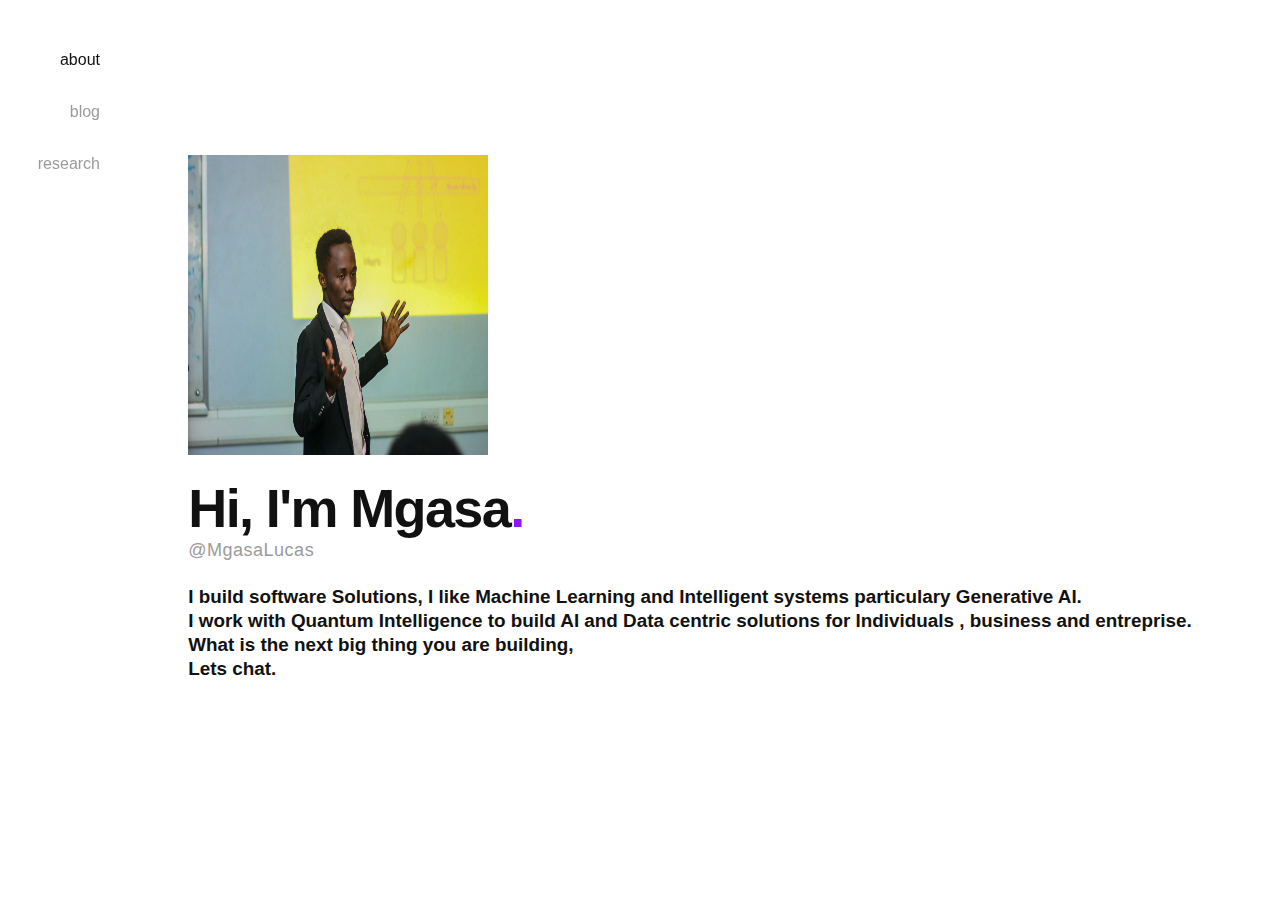
==== index.html @ 2a8d3522 "make the nav active" ====
<!DOCTYPE html>
<html lang="en-us">

<head>
    <meta name="generator" content="Hugo 0.74.3" />
    <title>Mgasa Lucas</title>

    <meta charset="UTF-8">
    <meta name="language" content="en">
    <meta name="description" content="">
    <meta name="keywords"
        content="Mgasa Lucas , Lucas , Mgasa , Apple SPG , Quantum Intelligence Mgasa Lucas Robert Quantum Intelligence AI ML, Data Science , UDSM , COSTECH , Dar Es Salaam, Computer Vision , Machine Learning , Artificial Intelligence , Software Development">
    <meta name="viewport" content="width=device-width, initial-scale=1.0">
    <meta http-equiv="content-type" content="text/html; charset=utf-8">
    <meta http-equiv="X-UA-Compatible" content="IE=edge">



    <meta name="twitter:card" content="summary" />
    <meta name="twitter:title" content="" />
    <meta name="twitter:description" content="" />
    <meta name="twitter:site" content="@MgasaLucas" />
    <meta name="twitter:creator" content="https://twitter.com/MgasaLucas" />


    <link rel="shortcut icon" type="image/png" href="/favicon.ico" />












    <link type="text/css" rel="stylesheet" href="css/main.css"
        integrity="sha256-&#43;qDN8tIR&#43;&#43;HYOZw0DYmHgflLjpqdDlNleluL98E&#43;mQs=" />

    <link rel="stylesheet" href="css/about.css">

    <link type="text/css" rel="stylesheet"
        href="css/custom.css"
        integrity="sha256-47DEQpj8HBSa&#43;/TImW&#43;5JCeuQeRkm5NMpJWZG3hSuFU=" />



    <link rel="alternate" type="application/rss+xml+xml" href="index.xml"
        title="Mgasa Lucas " />




    <script type="application/ld+json">

  
  </script>

</head>

<body>
    <div class="burger__container">
        <div class="burger" aria-controls="navigation" aria-label="Menu">
            <div class="burger__meat burger__meat--1"></div>
            <div class="burger__meat burger__meat--2"></div>
            <div class="burger__meat burger__meat--3"></div>
        </div>
    </div>


    <nav class="nav" id="navigation">
        <ul class="nav__list">


            <li>
                <a class="active" href="#">about</a>
            </li>

            <li>
                <a href="https://blog.neurotech.africa/author/mgasa/">blog</a>
            </li>

            <li>
                <a href="#">research</a>
            </li>

        </ul>
    </nav>


    <main>


        <div class="splash-container">
            <div class="splash">
                <img src="images/mgasa.jpeg" width=300 height=300>
                <br><br>
                <h1>Hi, I&#39;m Mgasa<span class="fancy">.</span></h1>

                <span class="handle">@MgasaLucas</span>

                <h3>
                    I build software Solutions, I like Machine Learning and Intelligent systems particulary Generative AI. <br/> I work with Quantum Intelligence to build AI and Data centric solutions for Individuals , business and entreprise.
                    <br/>
                    What is the next big thing you are building, 
                    <br/>Lets chat.
                </h3>





                <div class="social-icons">



                    <a class="social-icons__link" title="Twitter" href="https://twitter.com/MgasaLuas" target="_blank"
                        rel="noopener">
                        <div class="social-icons__icon"
                            style="background-image: url('https://shreya-rajpal.com/svg/twitter.svg')"></div>
                    </a>




                    <a class="social-icons__link" title="LinkedIn" href="https://www.linkedin.com/in/mgasa-lucas/"
                        target="_blank" rel="noopener">
                        <div class="social-icons__icon"
                            style="background-image: url('https://shreya-rajpal.com/svg/linkedin.svg')"></div>
                    </a>


                </div>

            </div>
        </div>


    </main>

    <script>

function toggleMobileNavState() { const body = document.querySelector("body"); body.classList.toggle("nav--active"); }
function initBurger() { const burger = document.querySelector(".burger"); burger.addEventListener("click", toggleMobileNavState); }
initBurger();

    </script>



    <script src="js/main.js"
        integrity="sha256-SeTYo4Q1fZtEW4c3GGNBmTft6fp3c3Ui/7YzBzrr&#43;kQ=" crossorigin="anonymous"></script>

</body>

</html>
---- css/main.css ----
/* General Reset */
* {
    margin: 0;
    padding: 0;
    box-sizing: border-box;
    font-family: 'Arial', sans-serif;
}

body {
    background-color: #f4f4f4;
    color: #333;
    line-height: 1.6;
}

.nav {
    display: flex;
    justify-content: center;
    background-color: #333;
    padding: 1rem 0;
}

.nav__list {
    list-style: none;
    display: flex;
    gap: 2rem;
}

.nav__list a {
    color: #fff;
    text-decoration: none;
    font-size: 1.1rem;
    text-transform: uppercase;
    transition: color 0.3s ease-in-out;
}

.nav__list a:hover,
.nav__list a.active {
    color: #e67e22;
}

.burger__container {
    display: none;
}

.splash-container {
    display: flex;
    justify-content: center;
    align-items: center;
    height: 100vh;
    padding: 0 1rem;
}

.splash {
    text-align: center;
    background-color: #fff;
    padding: 2rem;
    border-radius: 10px;
    box-shadow: 0 4px 10px rgba(0, 0, 0, 0.1);
}

.splash img {
    border-radius: 50%;
    border: 3px solid #e67e22;
}

.splash h1 {
    font-size: 2.5rem;
    margin-top: 1rem;
    color: #333;
}

.splash .fancy {
    color: #e67e22;
}

.splash h2 {
    font-size: 1.5rem;
    color: #666;
    margin: 1rem 0;
}

.social-icons {
    margin-top: 2rem;
    display: flex;
    justify-content: center;
    gap: 1.5rem;
}

.social-icons__link {
    display: block;
    width: 40px;
    height: 40px;
    background-size: contain;
}

.social-icons__icon {
    width: 100%;
    height: 100%;
    background-size: cover;
    background-repeat: no-repeat;
}

/* Responsive Design */
@media (max-width: 768px) {
    .nav__list {
        flex-direction: column;
        gap: 1rem;
        background-color: #333;
        padding: 1rem;
    }

    .splash-container {
        height: auto;
        padding: 2rem 1rem;
    }

    .splash {
        padding: 1.5rem;
    }

    .splash h1 {
        font-size: 2rem;
    }

    .splash h2 {
        font-size: 1.2rem;
    }

    .social-icons {
        margin-top: 1.5rem;
    }
}

@media (max-width: 480px) {
    .splash h1 {
        font-size: 1.8rem;
    }

    .splash h2 {
        font-size: 1rem;
    }
}
---- css/about.css ----
@charset "UTF-8";
button,
button[type="button"],
button[type="reset"],
button[type="submit"] {
  -webkit-appearance: button;
}
input,
input[type="text"],
input[type="email"] {
  -webkit-appearance: none;
  -moz-appearance: none;
  appearance: none;
}
html,
body {
  background-color: #fff;
  color: #111;
  height: 100%;
}
html {
  box-sizing: border-box;
}
*,
*:before,
*:after {
  padding: 0;
  margin: 0;
  box-sizing: inherit;
}
html {
  font-family: -apple-system, BlinkMacSystemFont, segoe ui, Roboto, Oxygen-Sans,
    Ubuntu, Cantarell, helvetica neue, sans-serif;
  -webkit-font-smoothing: antialiased;
  font-size: 95%;
}
@media screen and (min-width: 800px) {
  html {
    font-size: 100%;
  }
}
@media screen and (min-width: 1400px) {
  html {
    font-size: 115%;
  }
}
h1,
h2,
h3,
h4,
h5,
h6 {
  margin-top: 1.5rem;
  margin-bottom: 0;
  line-height: 1.5rem;
}
h1 {
  font-size: 2.121rem;
  line-height: 2.25rem;
  margin-top: 2.25rem;
}
h2 {
  font-size: 1.414rem;
}
h3 {
  font-size: 1.17833333rem;
}
h4 {
  font-size: 0.98194444rem;
}
h5 {
  font-size: 0.81828704rem;
}
p {
  margin-top: 1.5rem;
  margin-bottom: 0;
  line-height: 1.5rem;
}
ul,
ol {
  padding-left: 1.5rem;
  margin-top: 1.5rem;
  margin-bottom: 1.5rem;
}
ul li,
ol li {
  line-height: 1.5rem;
}
ul ul,
ul ol,
ol ul,
ol ol {
  margin-top: 0;
  margin-bottom: 0;
}
blockquote {
  margin-top: 1.5rem;
  margin-bottom: 1.5rem;
  line-height: 1.5rem;
  color: #111;
}
blockquote::before {
  position: absolute;
  content: "\201C";
  font-size: 6em;
  font-family: roboto, serif;
  margin-top: 0.1em;
  margin-left: -0.2em;
  z-index: -1;
  color: #ededed;
}
blockquote cite {
  font-style: italic;
  font-size: 0.95em;
  color: #717171;
}
blockquote cite::before {
  content: "— ";
}
pre {
  line-height: 1.45;
  margin-top: 1.5rem;
  padding: 16px;
  word-wrap: normal;
  overflow: auto;
  background-color: #f6f8fa;
  border-radius: 50%;
}
code {
  font-size: 85%;
  font-family: sfmono-regular, Consolas, Menlo, monospace;
  padding: 0.2em 0.4em;
  margin: 0;
  background-color: rgba(27, 31, 35, 0.05);
  border-radius: 50%;
}
pre > code {
  word-break: normal;
  white-space: pre;
}
pre code {
  display: inline;
  padding: 0;
  margin: 0;
  overflow: visible;
  line-height: inherit;
  word-wrap: normal;
  background-color: transparent;
  border: 0;
}
.lead {
  font-size: 1.414rem;
}
abbr[title] {
  text-decoration: underline double;
}
.burger__container {
  height: 4rem;
  display: flex;
  align-items: center;
  padding: 0 1.5rem;
  position: fixed;
  width: 100%;
  background: #fff;
  z-index: 2;
}
@media screen and (min-width: 800px) {
  .burger__container {
    display: none;
  }
}
.burger {
  position: relative;
  width: 28px;
  height: 28px;
  cursor: pointer;
}
.burger__meat {
  position: absolute;
  width: 28px;
  height: 2px;
  background: #111;
  top: calc(50% - 2px / 2);
  left: calc(50% - 28px / 2);
  transition: all 150ms ease-in;
}
.burger__meat--1 {
  transform: translateY(-10px);
}
.burger__meat--2 {
  width: calc(28px - 6px);
}
.burger__meat--3 {
  transform: translateY(10px);
}
.nav--active .burger__meat--1 {
  transform: rotate(45deg);
}
.nav--active .burger__meat--2 {
  opacity: 0;
}
.nav--active .burger__meat--3 {
  transform: rotate(-45deg);
}
.nav {
  font-size: 16px;
  position: fixed;
  display: flex;
  justify-content: center;
  align-items: center;
  background: #fff;
  visibility: hidden;
  z-index: 1;
}
@media screen and (min-width: 800px) {
  .nav {
    display: block;
    visibility: visible;
    padding-top: 3em;
    width: 100px;
  }
}
.nav--active .nav {
  visibility: visible;
  height: 100%;
  width: 100%;
}
@media screen and (min-width: 800px) {
  .nav--active .nav {
    width: 100px;
  }
}
.nav__list {
  text-align: right;
  list-style: none;
  margin: 0;
  padding: 0;
  width: 50%;
}
@media screen and (min-width: 800px) {
  .nav__list {
    width: auto;
  }
}
@media screen and (max-width: 799px) {
  .nav__list {
    transform: translateY(-25px);
    opacity: 0;
  }
  .nav--active .nav__list {
    transform: translateY(0);
    opacity: 1;
    transition: all 500ms ease;
  }
}
.nav__list li {
  margin-bottom: 3em;
  line-height: 1.5em;
}
.nav__list li:last-of-type {
  margin-bottom: 0;
}
@media screen and (min-width: 800px) {
  .nav__list li {
    margin-bottom: 1.75em;
  }
}
.nav__list a {
  color: #9b9b9b;
  text-decoration: none;
  font-size: 2em;
}
.nav__list a.active {
  color: #111;
}
.nav__list a:hover {
  color: #111;
}
@media screen and (min-width: 800px) {
  .nav__list a {
    font-size: 1em;
  }
}
.social-icons {
  display: flex;
  justify-content: center;
}
.social-icons__link {
  padding: 0.8rem;
}
.social-icons__link:not(:last-child) {
  margin-right: 1em;
}
.social-icons__link .social-icons__icon {
  width: 1.4rem;
  height: 1.4rem;
  background-size: contain;
  background-repeat: no-repeat;
}
body.nav--active {
  overflow: hidden;
}
main {
  padding: 3rem 1.5rem 1rem;
}
@media screen and (min-width: 800px) {
  main {
    padding-left: calc(1.5rem + 100px);
  }
}
@media screen and (max-width: 799px) {
  main {
    padding-top: calc(3rem + 4rem);
  }
}
.splash-container {
  height: 100%;
  display: flex;
  justify-content: center;
  align-items: center;
  font-size: 14px;
}
@media screen and (min-width: 800px) {
  .splash-container {
    font-size: 18px;
  }
}
.splash h1 {
  font-size: 3em;
  line-height: 1;
  letter-spacing: -0.03em;
  margin: 0;
}
.splash h2 {
  font-size: 2.25em;
  font-weight: 500;
  line-height: 1.25;
  max-width: 22em;
  letter-spacing: -0.03em;
}
.fancy {
  color: #9013fe;
}
.handle {
  display: inline-block;
  margin-top: 0.275em;
  color: #9b9b9b;
  letter-spacing: 0.5px;
}
.writing {
  text-decoration: none;
  color: #9013fe;
}
main {
  padding-top: 0;
  padding-bottom: 0;
  height: 100%;
}
.social-icons {
  justify-content: flex-start;
  padding-top: 1rem;
  margin-left: -0.8rem;
}
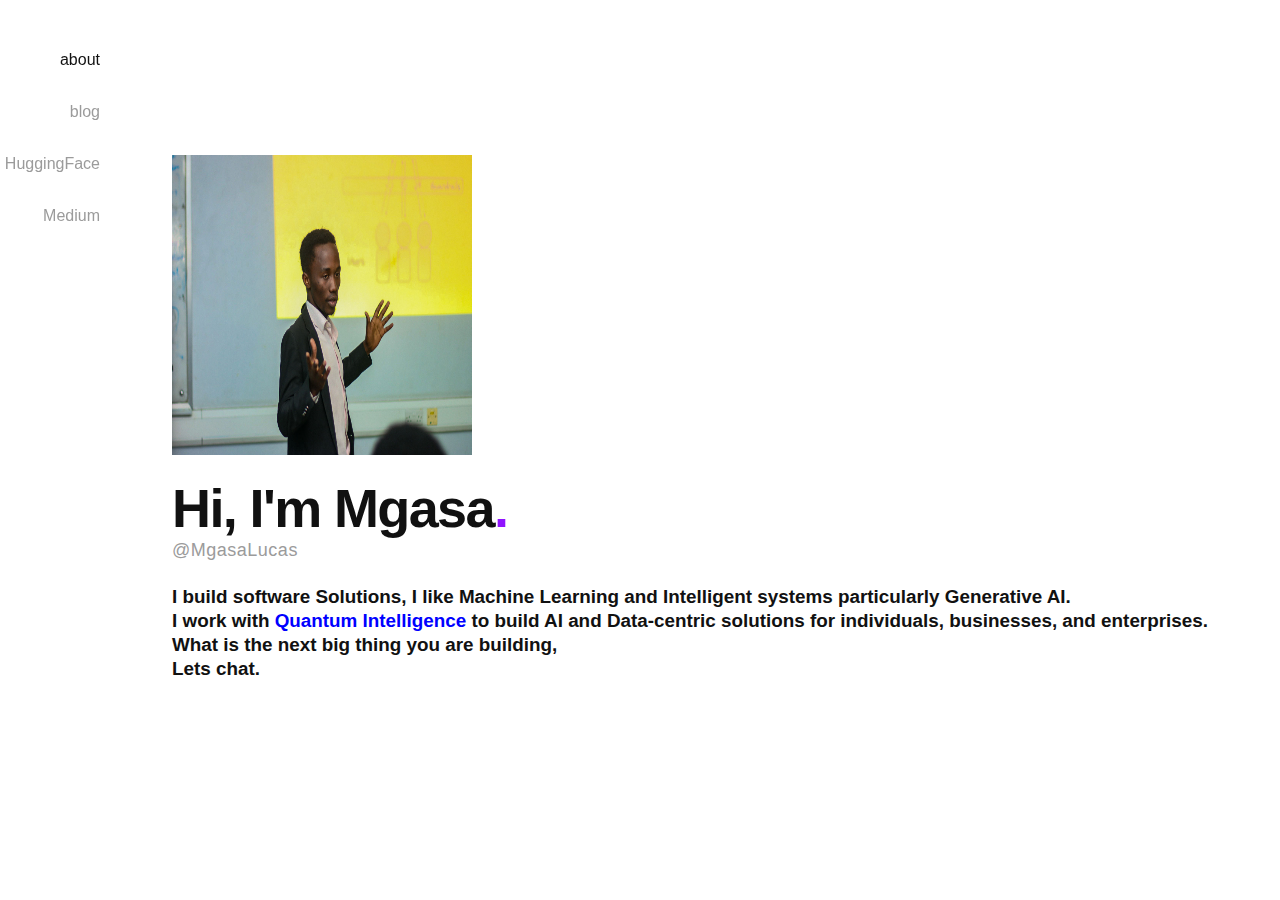
==== commit 405aacf9: "Hugging face, medium , and quantum link" ====
--- a/index.html
+++ b/index.html
@@ -83,7 +83,11 @@
             </li>
 
             <li>
-                <a href="#">research</a>
+                <a href="https://huggingface.co/MgasaLucas">HuggingFace</a>
+            </li>
+
+            <li>
+                <a href="https://medium.com/@mgasalucas">Medium</a>
             </li>
 
         </ul>
@@ -102,8 +106,9 @@
                 <span class="handle">@MgasaLucas</span>
 
                 <h3>
-                    I build software Solutions, I like Machine Learning and Intelligent systems particulary Generative AI. <br/> I work with Quantum Intelligence to build AI and Data centric solutions for Individuals , business and entreprise.
-                    <br/>
+                    I build software Solutions, I like Machine Learning and Intelligent systems particularly Generative AI. <br/> 
+                    I work with <a href="https://www.quantumintelligence.co.tz" style="color: blue; text-decoration: none;">Quantum Intelligence</a> to build AI and Data-centric solutions for individuals, businesses, and enterprises.
+                                        <br/>
                     What is the next big thing you are building, 
                     <br/>Lets chat.
                 </h3>
@@ -150,6 +155,7 @@
 
 
 
+
     <script src="js/main.js"
         integrity="sha256-SeTYo4Q1fZtEW4c3GGNBmTft6fp3c3Ui/7YzBzrr&#43;kQ=" crossorigin="anonymous"></script>
 
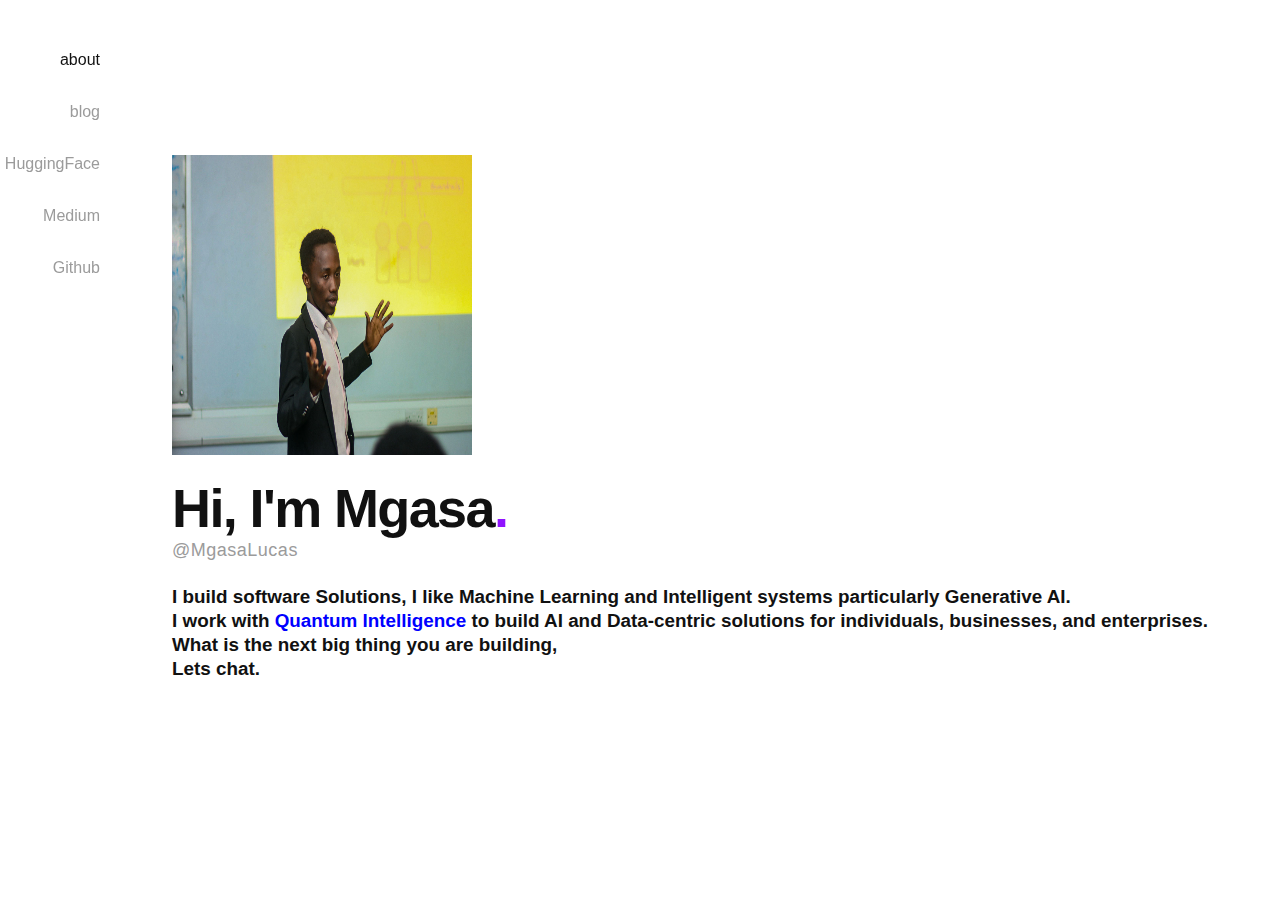
==== commit bdd8b062: "github" ====
--- a/index.html
+++ b/index.html
@@ -90,6 +90,10 @@
                 <a href="https://medium.com/@mgasalucas">Medium</a>
             </li>
 
+            <li>
+                <a href="https://github.com/MGASALUCAS">Github</a>
+            </li>
+
         </ul>
     </nav>
 
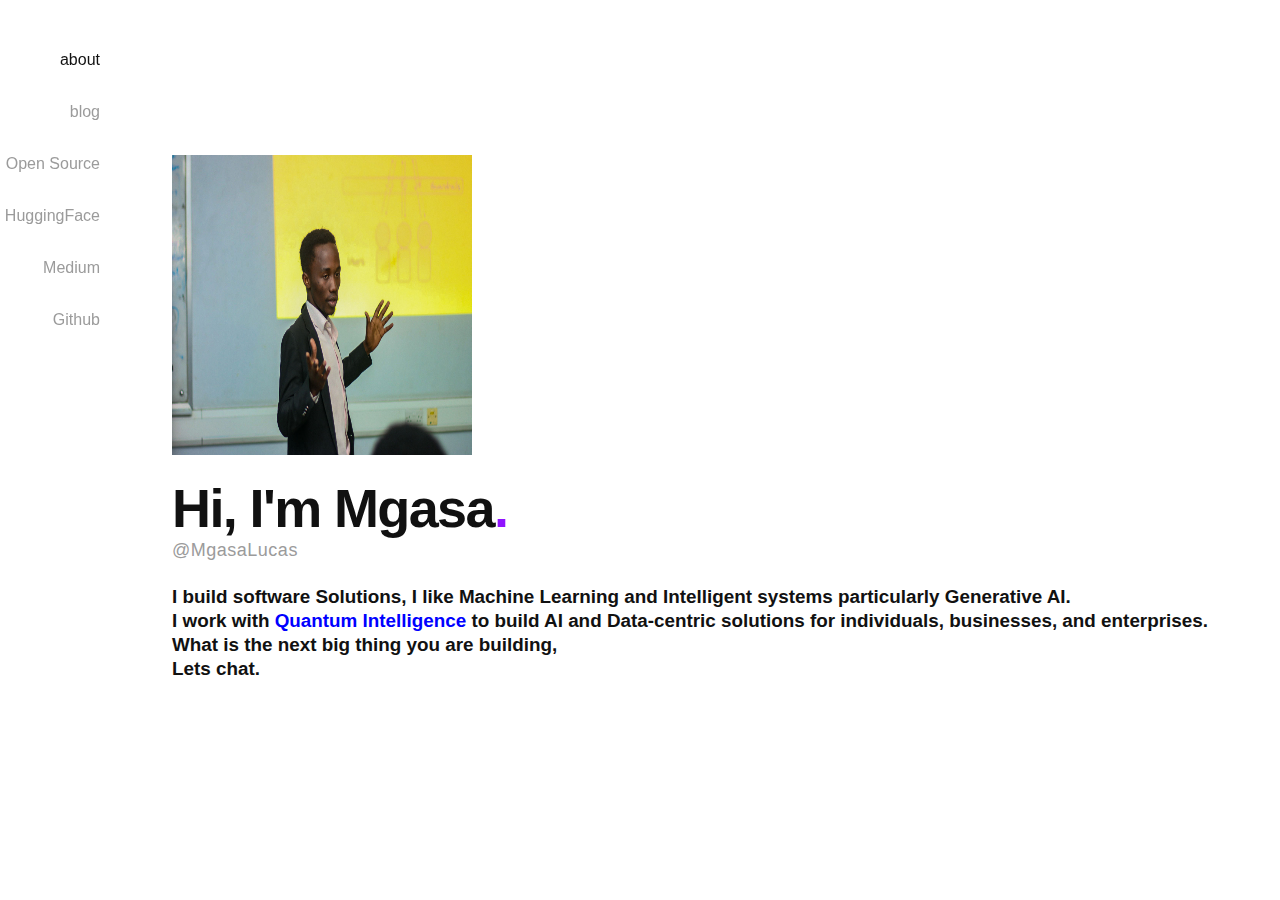
==== commit c12202e7: "added research page" ====
--- a/index.html
+++ b/index.html
@@ -1,20 +1,19 @@
 <!DOCTYPE html>
 <html lang="en-us">
-
-<head>
+  <head>
     <meta name="generator" content="Hugo 0.74.3" />
     <title>Mgasa Lucas</title>
 
-    <meta charset="UTF-8">
-    <meta name="language" content="en">
-    <meta name="description" content="">
-    <meta name="keywords"
-        content="Mgasa Lucas , Lucas , Mgasa , Apple SPG , Quantum Intelligence Mgasa Lucas Robert Quantum Intelligence AI ML, Data Science , UDSM , COSTECH , Dar Es Salaam, Computer Vision , Machine Learning , Artificial Intelligence , Software Development">
-    <meta name="viewport" content="width=device-width, initial-scale=1.0">
-    <meta http-equiv="content-type" content="text/html; charset=utf-8">
-    <meta http-equiv="X-UA-Compatible" content="IE=edge">
-
-
+    <meta charset="UTF-8" />
+    <meta name="language" content="en" />
+    <meta name="description" content="" />
+    <meta
+      name="keywords"
+      content="Mgasa Lucas , Lucas , Mgasa , Apple SPG , Quantum Intelligence Mgasa Lucas Robert Quantum Intelligence AI ML, Data Science , UDSM , COSTECH , Dar Es Salaam, Computer Vision , Machine Learning , Artificial Intelligence , Software Development"
+    />
+    <meta name="viewport" content="width=device-width, initial-scale=1.0" />
+    <meta http-equiv="content-type" content="text/html; charset=utf-8" />
+    <meta http-equiv="X-UA-Compatible" content="IE=edge" />
 
     <meta name="twitter:card" content="summary" />
     <meta name="twitter:title" content="" />
@@ -22,147 +21,145 @@
     <meta name="twitter:site" content="@MgasaLucas" />
     <meta name="twitter:creator" content="https://twitter.com/MgasaLucas" />
 
-
     <link rel="shortcut icon" type="image/png" href="/favicon.ico" />
 
+    <link
+      type="text/css"
+      rel="stylesheet"
+      href="css/main.css"
+      integrity="sha256-&#43;qDN8tIR&#43;&#43;HYOZw0DYmHgflLjpqdDlNleluL98E&#43;mQs="
+    />
 
+    <link rel="stylesheet" href="css/about.css" />
 
+    <link
+      type="text/css"
+      rel="stylesheet"
+      href="css/custom.css"
+      integrity="sha256-47DEQpj8HBSa&#43;/TImW&#43;5JCeuQeRkm5NMpJWZG3hSuFU="
+    />
 
+    <link
+      rel="alternate"
+      type="application/rss+xml+xml"
+      href="index.xml"
+      title="Mgasa Lucas "
+    />
 
+    <script type="application/ld+json"></script>
+  </head>
 
-
-
-
-
-
-
-    <link type="text/css" rel="stylesheet" href="css/main.css"
-        integrity="sha256-&#43;qDN8tIR&#43;&#43;HYOZw0DYmHgflLjpqdDlNleluL98E&#43;mQs=" />
-
-    <link rel="stylesheet" href="css/about.css">
-
-    <link type="text/css" rel="stylesheet"
-        href="css/custom.css"
-        integrity="sha256-47DEQpj8HBSa&#43;/TImW&#43;5JCeuQeRkm5NMpJWZG3hSuFU=" />
-
-
-
-    <link rel="alternate" type="application/rss+xml+xml" href="index.xml"
-        title="Mgasa Lucas " />
-
-
-
-
-    <script type="application/ld+json">
-
-  
-  </script>
-
-</head>
-
-<body>
+  <body>
     <div class="burger__container">
-        <div class="burger" aria-controls="navigation" aria-label="Menu">
-            <div class="burger__meat burger__meat--1"></div>
-            <div class="burger__meat burger__meat--2"></div>
-            <div class="burger__meat burger__meat--3"></div>
-        </div>
+      <div class="burger" aria-controls="navigation" aria-label="Menu">
+        <div class="burger__meat burger__meat--1"></div>
+        <div class="burger__meat burger__meat--2"></div>
+        <div class="burger__meat burger__meat--3"></div>
+      </div>
     </div>
 
-
     <nav class="nav" id="navigation">
-        <ul class="nav__list">
-
-
-            <li>
-                <a class="active" href="#">about</a>
-            </li>
-
-            <li>
-                <a href="https://blog.neurotech.africa/author/mgasa/">blog</a>
-            </li>
-
-            <li>
-                <a href="https://huggingface.co/MgasaLucas">HuggingFace</a>
-            </li>
-
-            <li>
-                <a href="https://medium.com/@mgasalucas">Medium</a>
-            </li>
-
-            <li>
-                <a href="https://github.com/MGASALUCAS">Github</a>
-            </li>
-
-        </ul>
+      <ul class="nav__list">
+        <li>
+          <a class="active" href="https://mgasalucas.github.io">about</a>
+        </li>
+        <li>
+          <a href="https://blog.neurotech.africa/author/mgasa/">blog</a>
+        </li>
+        <li>
+          <a href="research.html">Open Source</a>
+        </li>
+        <li>
+          <a href="https://huggingface.co/MgasaLucas">HuggingFace</a>
+        </li>
+        <li>
+          <a href="https://medium.com/@mgasalucas">Medium</a>
+        </li>
+        <li>
+          <a href="https://github.com/MGASALUCAS">Github</a>
+        </li>
+      </ul>
     </nav>
 
+    <main>
+      <div class="splash-container">
+        <div class="splash">
+          <img src="images/mgasa.jpeg" width="300" height="300" />
+          <br /><br />
+          <h1>Hi, I&#39;m Mgasa<span class="fancy">.</span></h1>
 
-    <main>
+          <span class="handle">@MgasaLucas</span>
 
+          <h3>
+            I build software Solutions, I like Machine Learning and Intelligent
+            systems particularly Generative AI. <br />
+            I work with
+            <a
+              href="https://www.quantumintelligence.co.tz"
+              style="color: blue; text-decoration: none"
+              >Quantum Intelligence</a
+            >
+            to build AI and Data-centric solutions for individuals, businesses,
+            and enterprises.
+            <br />
+            What is the next big thing you are building,
+            <br />Lets chat.
+          </h3>
 
-        <div class="splash-container">
-            <div class="splash">
-                <img src="images/mgasa.jpeg" width=300 height=300>
-                <br><br>
-                <h1>Hi, I&#39;m Mgasa<span class="fancy">.</span></h1>
+          <div class="social-icons">
+            <a
+              class="social-icons__link"
+              title="Twitter"
+              href="https://twitter.com/MgasaLucas"
+              target="_blank"
+              rel="noopener"
+            >
+              <div
+                class="social-icons__icon"
+                style="
+                  background-image: url('https://shreya-rajpal.com/svg/twitter.svg');
+                "
+              ></div>
+            </a>
 
-                <span class="handle">@MgasaLucas</span>
-
-                <h3>
-                    I build software Solutions, I like Machine Learning and Intelligent systems particularly Generative AI. <br/> 
-                    I work with <a href="https://www.quantumintelligence.co.tz" style="color: blue; text-decoration: none;">Quantum Intelligence</a> to build AI and Data-centric solutions for individuals, businesses, and enterprises.
-                                        <br/>
-                    What is the next big thing you are building, 
-                    <br/>Lets chat.
-                </h3>
-
-
-
-
-
-                <div class="social-icons">
-
-
-
-                    <a class="social-icons__link" title="Twitter" href="https://twitter.com/MgasaLuas" target="_blank"
-                        rel="noopener">
-                        <div class="social-icons__icon"
-                            style="background-image: url('https://shreya-rajpal.com/svg/twitter.svg')"></div>
-                    </a>
-
-
-
-
-                    <a class="social-icons__link" title="LinkedIn" href="https://www.linkedin.com/in/mgasa-lucas/"
-                        target="_blank" rel="noopener">
-                        <div class="social-icons__icon"
-                            style="background-image: url('https://shreya-rajpal.com/svg/linkedin.svg')"></div>
-                    </a>
-
-
-                </div>
-
-            </div>
+            <a
+              class="social-icons__link"
+              title="LinkedIn"
+              href="https://www.linkedin.com/in/mgasa-lucas/"
+              target="_blank"
+              rel="noopener"
+            >
+              <div
+                class="social-icons__icon"
+                style="
+                  background-image: url('https://shreya-rajpal.com/svg/linkedin.svg');
+                "
+              ></div>
+            </a>
+          </div>
         </div>
-
-
+      </div>
     </main>
 
     <script>
-
-function toggleMobileNavState() { const body = document.querySelector("body"); body.classList.toggle("nav--active"); }
-function initBurger() { const burger = document.querySelector(".burger"); burger.addEventListener("click", toggleMobileNavState); }
-initBurger();
-
+      function toggleMobileNavState() {
+        const body = document.querySelector("body");
+        body.classList.toggle("nav--active");
+      }
+      function initBurger() {
+        const burger = document.querySelector(".burger");
+        burger.addEventListener("click", toggleMobileNavState);
+      }
+      initBurger();
     </script>
 
+    <script src="js/core.js"></script>
+    <script src="js/autoreloader.js"></script>
 
-
-
-    <script src="js/main.js"
-        integrity="sha256-SeTYo4Q1fZtEW4c3GGNBmTft6fp3c3Ui/7YzBzrr&#43;kQ=" crossorigin="anonymous"></script>
-
-</body>
-
-</html>+    <script
+      src="js/main.js"
+      integrity="sha256-SeTYo4Q1fZtEW4c3GGNBmTft6fp3c3Ui/7YzBzrr&#43;kQ="
+      crossorigin="anonymous"
+    ></script>
+  </body>
+</html>
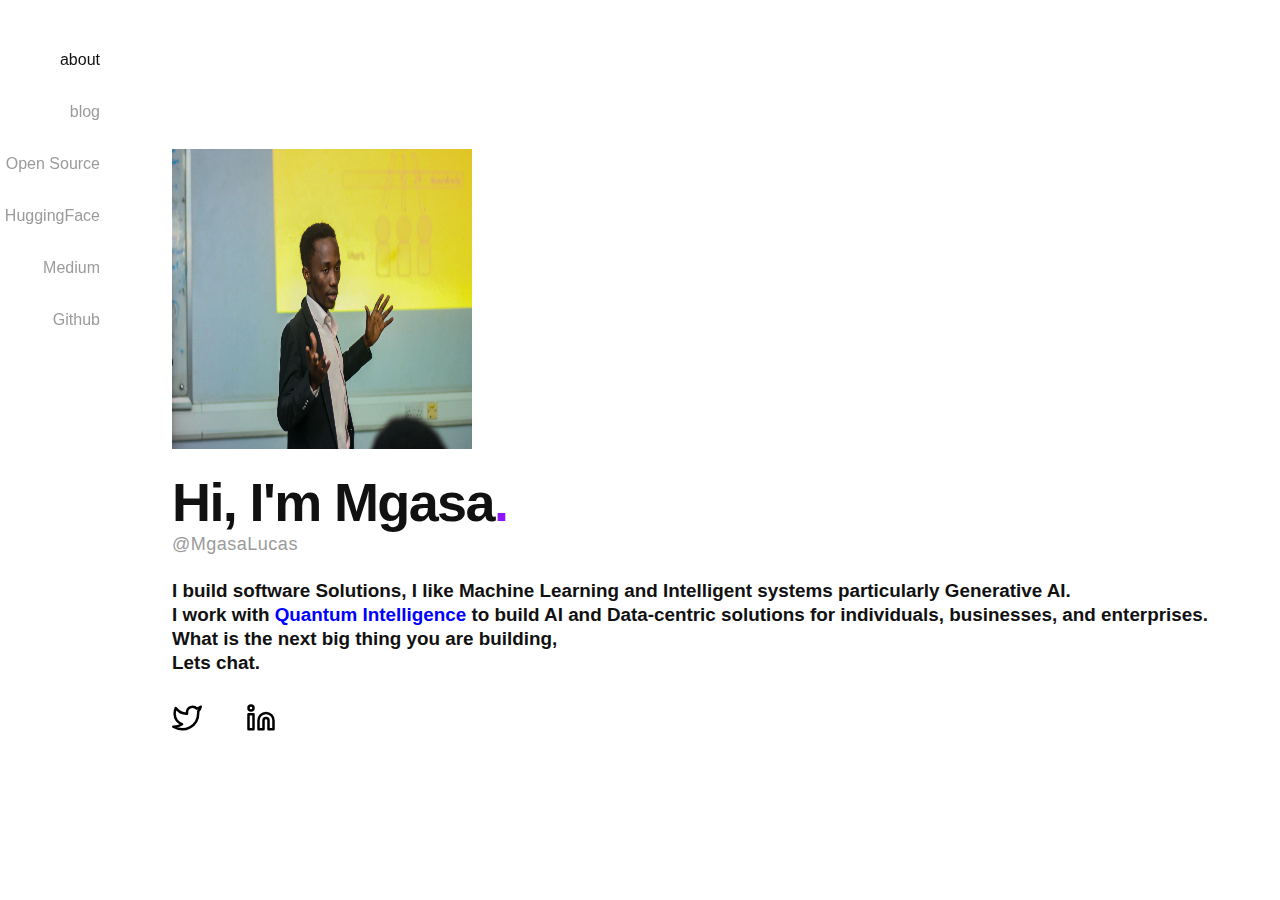
==== commit 9025b5e9: "added svg" ====
--- a/index.html
+++ b/index.html
@@ -114,12 +114,9 @@
               target="_blank"
               rel="noopener"
             >
-              <div
-                class="social-icons__icon"
-                style="
-                  background-image: url('https://shreya-rajpal.com/svg/twitter.svg');
-                "
-              ></div>
+
+              <img src="images/twitter.svg" width="30" height="30" />
+
             </a>
 
             <a
@@ -129,17 +126,15 @@
               target="_blank"
               rel="noopener"
             >
-              <div
-                class="social-icons__icon"
-                style="
-                  background-image: url('https://shreya-rajpal.com/svg/linkedin.svg');
-                "
-              ></div>
+
+              <img src="images/linkedin.svg" width="30" height="30" />
+
             </a>
           </div>
         </div>
       </div>
     </main>
+
 
     <script>
       function toggleMobileNavState() {
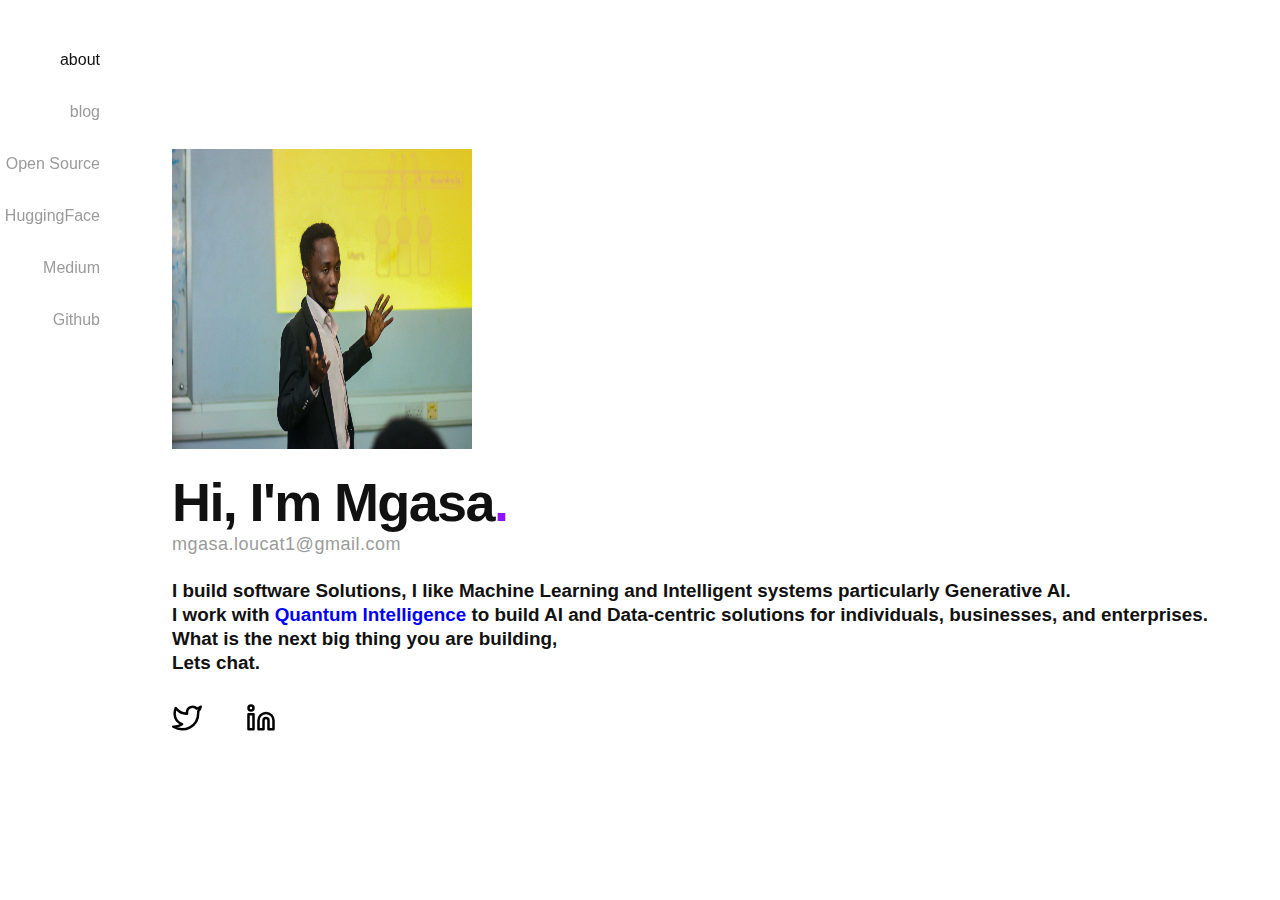
==== commit e3e4e614: "Added email informaions" ====
--- a/index.html
+++ b/index.html
@@ -88,7 +88,7 @@
           <br /><br />
           <h1>Hi, I&#39;m Mgasa<span class="fancy">.</span></h1>
 
-          <span class="handle">@MgasaLucas</span>
+          <span class="handle">mgasa.loucat1@gmail.com</span>
 
           <h3>
             I build software Solutions, I like Machine Learning and Intelligent
